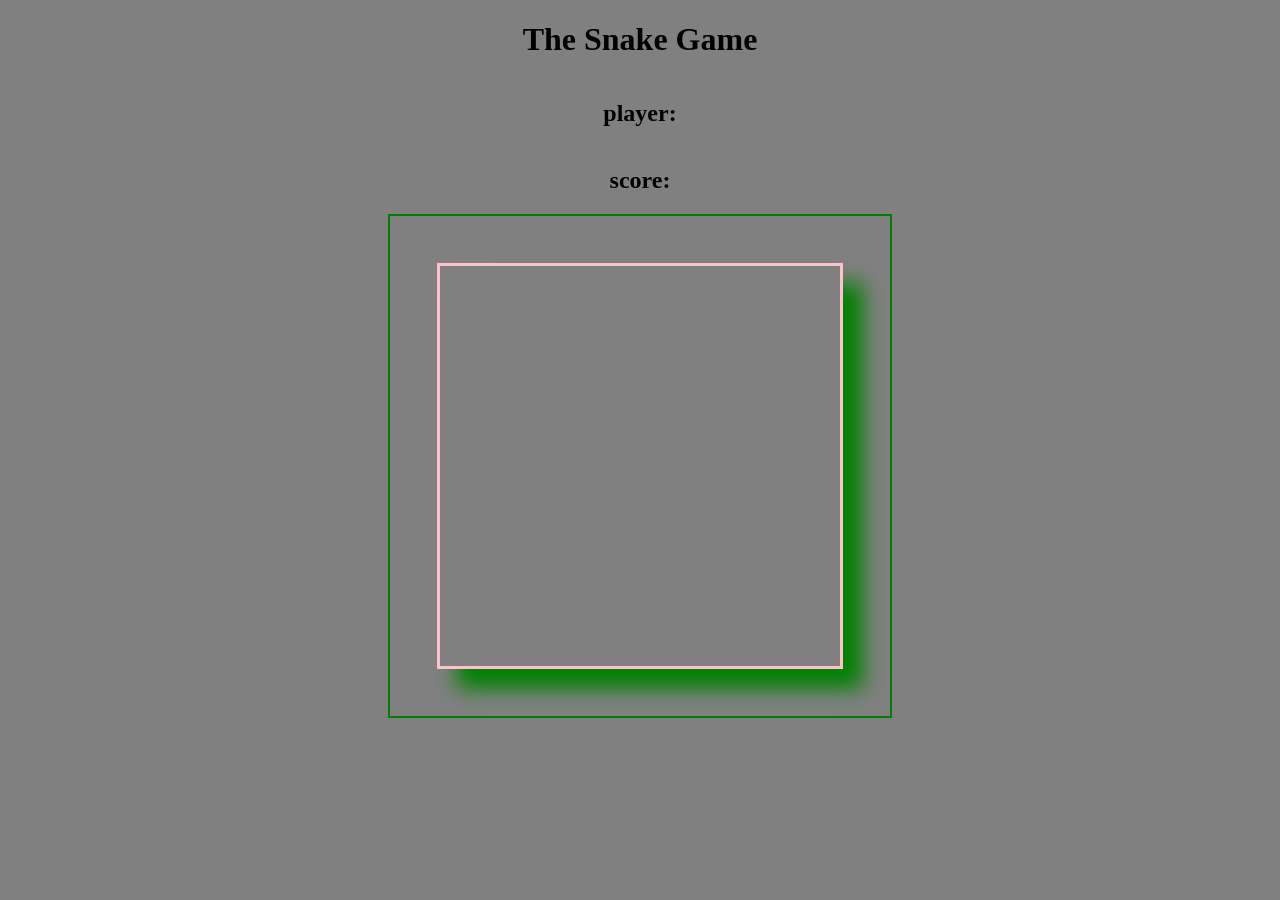
==== snake.html @ 1fda496d "snake initial files" ====
<!DOCTYPE html>
<html lang="en">
<head>
    <meta charset="UTF-8">
    <meta http-equiv="X-UA-Compatible" content="IE=edge">
    <meta name="viewport" content="width=device-width, initial-scale=1.0">
    <link rel="stylesheet" href="snake-style.css">  
    <title>The 🐍 Game</title>
</head>     
<body>
    
    <h1>The Snake Game</h1>
    <h2>player:</h2>
    <h2>score:</h2>
    <div class="grid">
        <canvas id="gameFrame" width="400" height="400">
    </div>
    <script src="snake-script.js"></script>
</body>
</html>
---- snake-style.css ----
body{
    padding: 0;
    margin: 0;
    display: grid;
    background-color: grey;
}

h1{
    justify-self: center;
}

h2{
    justify-self: center;
}

div{
    justify-self: center;
    display: grid;
    justify-content: center;
    height: 500px;
    width: 500px;
    border: 2px solid green;
}

div canvas{
    align-self: center;
    box-shadow: green 20px 20px 20px;
    border: 3px solid pink;
}
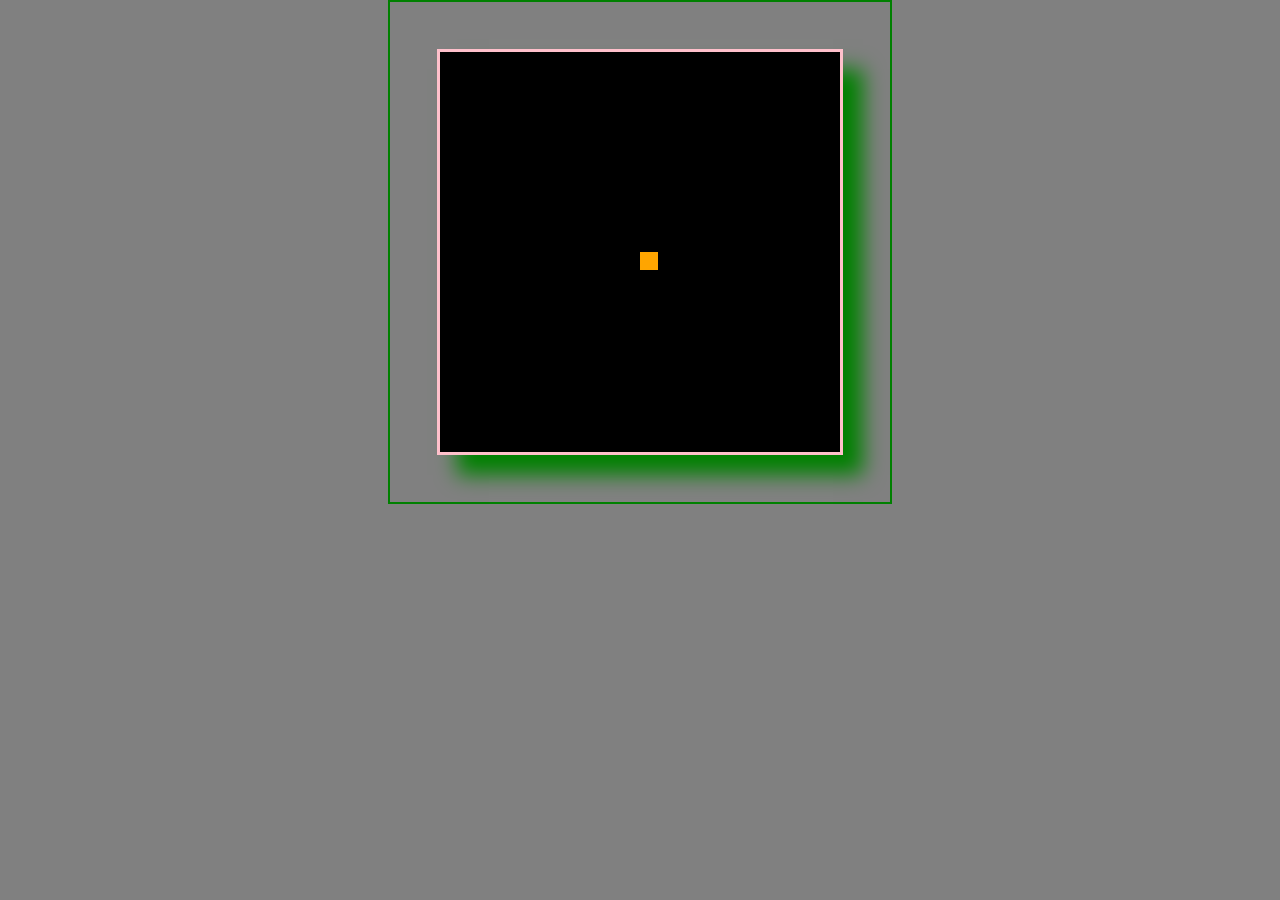
==== commit 61304af2: "head snake" ====
--- a/snake.html
+++ b/snake.html
@@ -9,9 +9,9 @@
 </head>     
 <body>
     
-    <h1>The Snake Game</h1>
+    <!-- <h1>The Snake Game</h1>
     <h2>player:</h2>
-    <h2>score:</h2>
+    <h2>score:</h2> -->
     <div class="grid">
         <canvas id="gameFrame" width="400" height="400">
     </div>
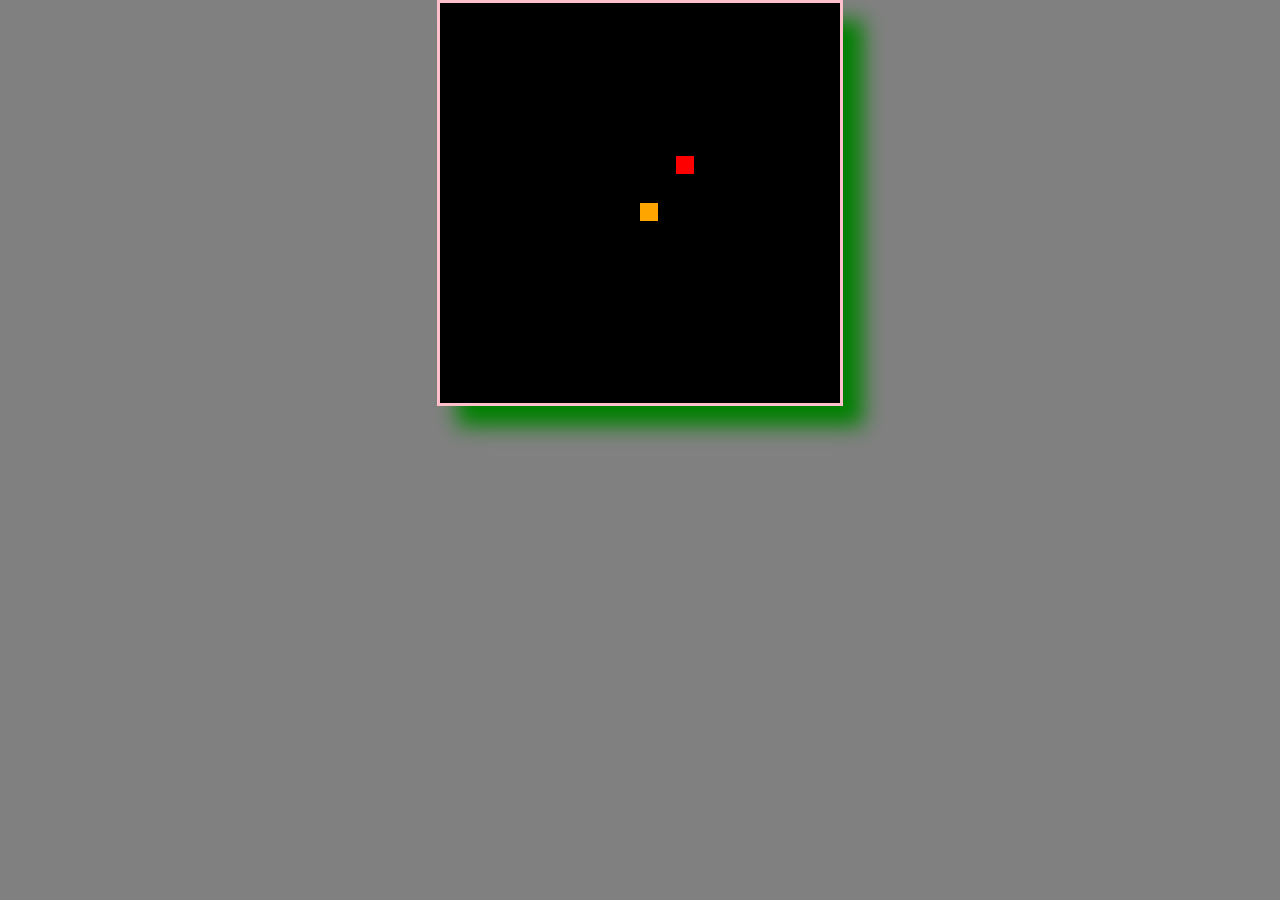
==== commit f85029ab: "movement added" ====
--- a/snake.html
+++ b/snake.html
@@ -12,9 +12,8 @@
     <!-- <h1>The Snake Game</h1>
     <h2>player:</h2>
     <h2>score:</h2> -->
-    <div class="grid">
-        <canvas id="gameFrame" width="400" height="400">
-    </div>
+    <canvas id="gameFrame" width="400" height="400">
+
     <script src="snake-script.js"></script>
 </body>
 </html>
--- a/snake-style.css
+++ b/snake-style.css
@@ -22,8 +22,9 @@
     border: 2px solid green;
 }
 
-div canvas{
+canvas{
     align-self: center;
+    justify-self: center;
     box-shadow: green 20px 20px 20px;
     border: 3px solid pink;
 }
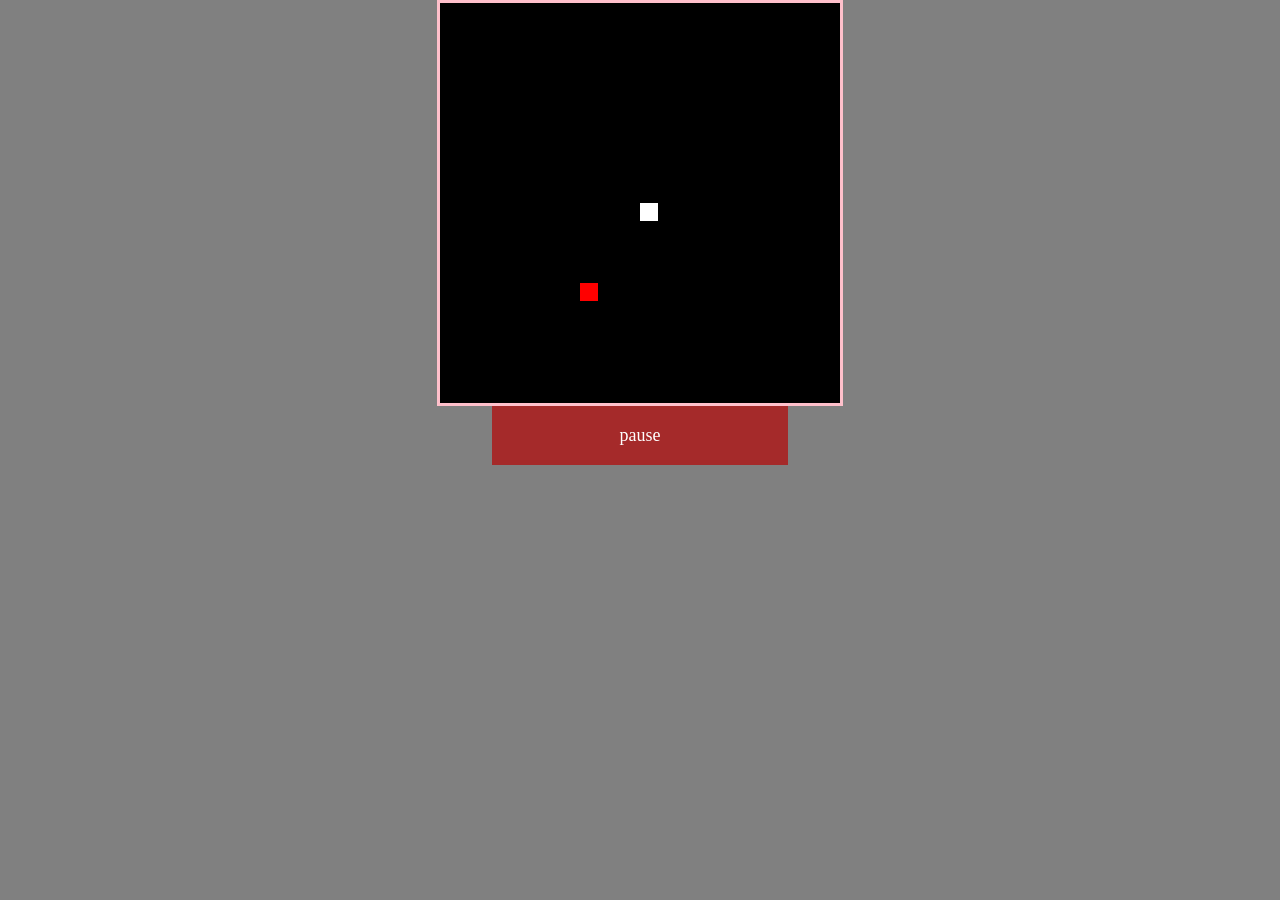
==== commit 6a4a31fb: "pause added" ====
--- a/snake.html
+++ b/snake.html
@@ -12,7 +12,10 @@
     <!-- <h1>The Snake Game</h1>
     <h2>player:</h2>
     <h2>score:</h2> -->
-    <canvas id="gameFrame" width="400" height="400">
+    <canvas id="gameFrame" width="400" height="400"></canvas>
+    <div id="pauseButton" class="button visible">pause</div>
+    
+    
 
     <script src="snake-script.js"></script>
 </body>
--- a/snake-style.css
+++ b/snake-style.css
@@ -2,6 +2,7 @@
     padding: 0;
     margin: 0;
     display: grid;
+    /* box-sizing: border-box; */
     background-color: grey;
 }
 
@@ -13,18 +14,28 @@
     justify-self: center;
 }
 
-div{
+/* div{
     justify-self: center;
-    display: grid;
     justify-content: center;
-    height: 500px;
-    width: 500px;
     border: 2px solid green;
-}
+} */
 
 canvas{
     align-self: center;
     justify-self: center;
-    box-shadow: green 20px 20px 20px;
+    /* box-shadow: green 20px 20px 20px; */
     border: 3px solid pink;
-}+}
+
+#pauseButton{
+    justify-self: center;
+    background-color: brown;
+    color: white;
+    padding: 19px 20px;
+    text-align: center;
+    display: inline-block;
+    font-size: large;
+    width: 20%;
+    /* height: 100px; */
+}
+
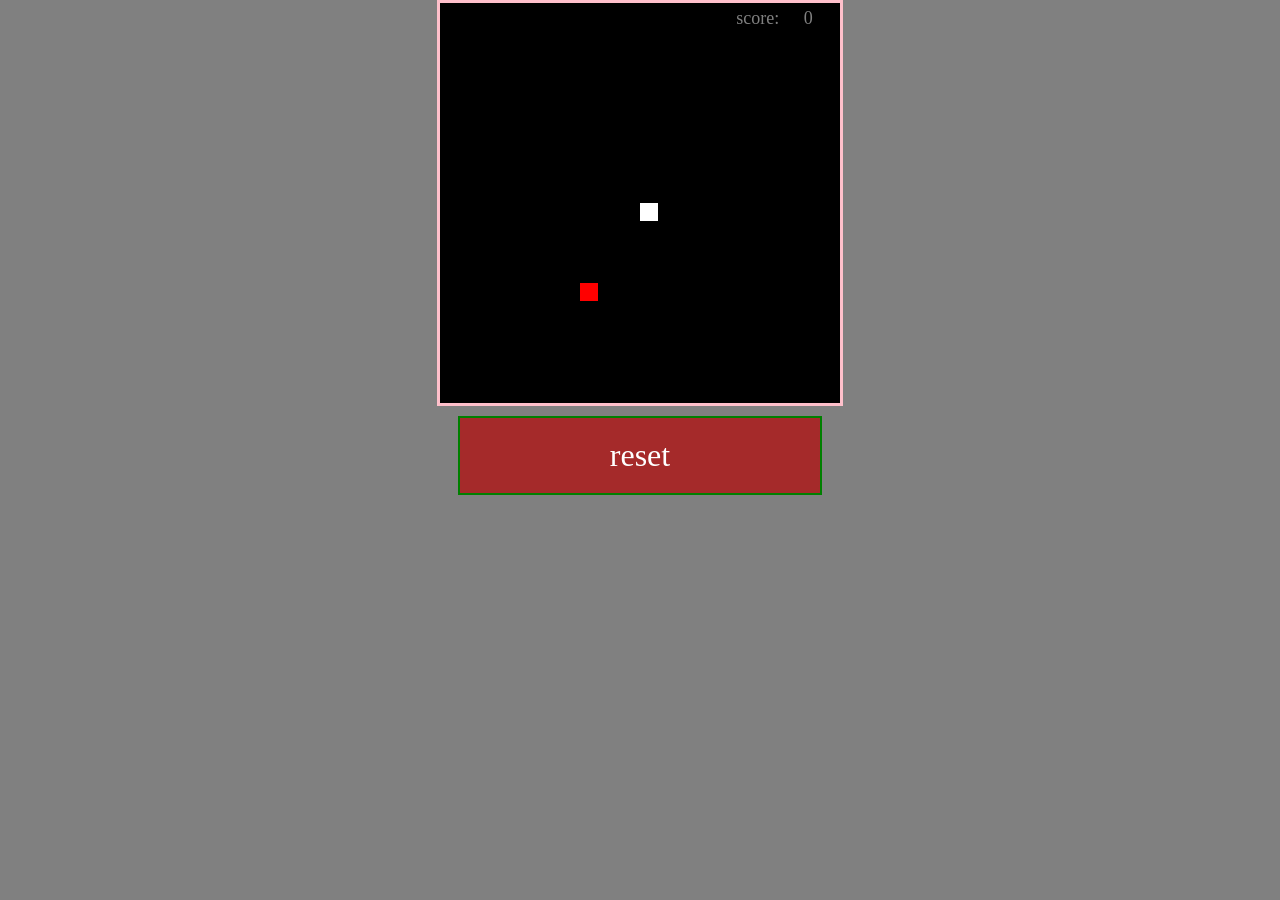
==== commit 3809185d: "v1 release" ====
--- a/snake.html
+++ b/snake.html
@@ -8,15 +8,11 @@
     <title>The 🐍 Game</title>
 </head>     
 <body>
-    
     <!-- <h1>The Snake Game</h1>
     <h2>player:</h2>
     <h2>score:</h2> -->
     <canvas id="gameFrame" width="400" height="400"></canvas>
-    <div id="pauseButton" class="button visible">pause</div>
-    
-    
-
+    <div id="resetButton" class="button visible">reset</div>
     <script src="snake-script.js"></script>
 </body>
 </html>
--- a/snake-style.css
+++ b/snake-style.css
@@ -2,8 +2,9 @@
     padding: 0;
     margin: 0;
     display: grid;
-    /* box-sizing: border-box; */
+    box-sizing: border-box;
     background-color: grey;
+    overflow: hidden;
 }
 
 h1{
@@ -14,11 +15,11 @@
     justify-self: center;
 }
 
-/* div{
+div{
     justify-self: center;
     justify-content: center;
     border: 2px solid green;
-} */
+}
 
 canvas{
     align-self: center;
@@ -27,15 +28,15 @@
     border: 3px solid pink;
 }
 
-#pauseButton{
-    justify-self: center;
+#resetButton{
     background-color: brown;
     color: white;
     padding: 19px 20px;
     text-align: center;
     display: inline-block;
-    font-size: large;
-    width: 20%;
-    /* height: 100px; */
+    font-size: 2rem;
+    width: 20rem;
+    margin-top: 10px;
+    cursor: pointer;
 }
 
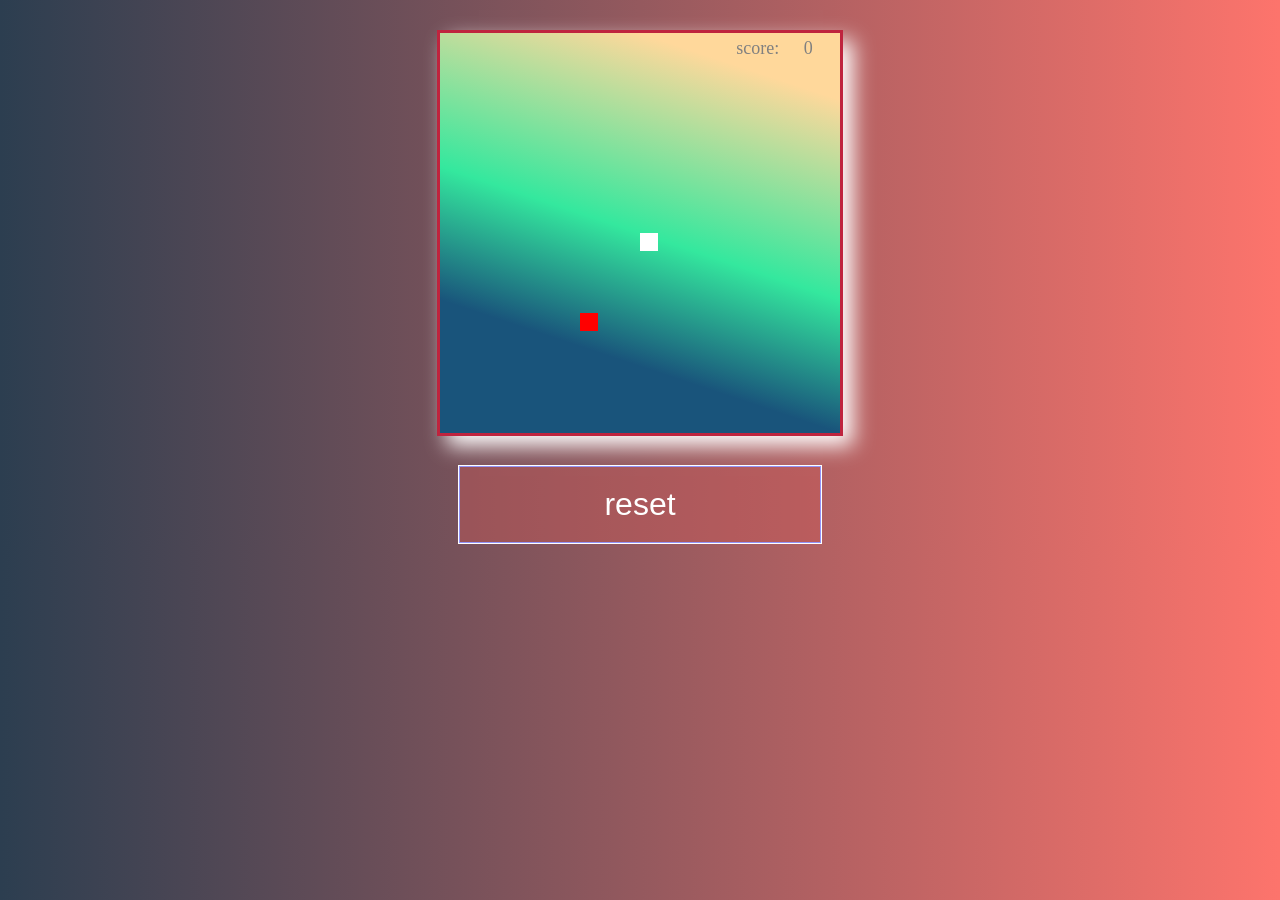
==== commit 5fc8961a: "updated looks" ====
--- a/snake.html
+++ b/snake.html
@@ -12,7 +12,7 @@
     <h2>player:</h2>
     <h2>score:</h2> -->
     <canvas id="gameFrame" width="400" height="400"></canvas>
-    <div id="resetButton" class="button visible">reset</div>
+    <div id="resetButton" class="btn visible">reset</div>
     <script src="snake-script.js"></script>
 </body>
 </html>
--- a/snake-style.css
+++ b/snake-style.css
@@ -1,42 +1,106 @@
-body{
-    padding: 0;
-    margin: 0;
-    display: grid;
-    box-sizing: border-box;
-    background-color: grey;
-    overflow: hidden;
+body {
+  padding: 0;
+  margin: 0;
+  display: grid;
+  box-sizing: border-box;
+  background: linear-gradient(to right, #2c3e50, #fd746c);
+  overflow: hidden;
+  font-family: Verdana, Geneva, Tahoma, sans-serif;
 }
 
-h1{
-    justify-self: center;
+h1 {
+  justify-self: center;
 }
 
-h2{
-    justify-self: center;
+h2 {
+  justify-self: center;
 }
 
-div{
-    justify-self: center;
-    justify-content: center;
-    border: 2px solid green;
+div {
+  justify-self: center;
+  justify-content: center;
+  border: 2px solid green;
 }
 
-canvas{
-    align-self: center;
-    justify-self: center;
-    /* box-shadow: green 20px 20px 20px; */
-    border: 3px solid pink;
+canvas {
+  margin-top: 30px;
+  align-self: center;
+  justify-self: center;
+  box-shadow: white 10px 10px 20px;
+  border: 3px solid rgb(191, 36, 62);
 }
 
-#resetButton{
-    background-color: brown;
+/* #resetButton{
+    background-color: black;
     color: white;
     padding: 19px 20px;
     text-align: center;
     display: inline-block;
     font-size: 2rem;
     width: 20rem;
-    margin-top: 10px;
-    cursor: pointer;
+    margin-top: 30px;
+} */
+
+/* .btn {
+    border: 0 solid;
+    box-shadow: inset 0 0 20px rgba(255, 255, 255, 0);
+    outline: 1px solid;
+    outline-color: rgba(255, 255, 255, .5);
+    outline-offset: 0px;
+    text-shadow: none;
+    transition: all 1250ms cubic-bezier(0.19, 1, 0.22, 1);
+} 
+  
+.btn:hover {
+    border: 1px solid;
+    box-shadow: inset 0 0 20px rgba(255, 255, 255, .5);
+    outline-color: rgba(255, 255, 255, 0);
+    outline-offset: 10px;
+    text-shadow: 1px 1px 2px #427388; 
+} */
+
+.btn {
+  text-decoration: none;
+  border: 1px solid rgb(146, 148, 248);
+  position: relative;
+  overflow: hidden;
+  background-color: rgba(199, 87, 87, 0.428);
+  cursor: pointer;
+  color: white;
+  padding: 19px 20px;
+  text-align: center;
+  display: inline-block;
+  font-size: 2rem;
+  width: 20rem;
+  margin-top: 30px;
+  outline: white;
+  outline-width: 1px;
+  outline-style: solid;
 }
 
+.btn:hover {
+  box-shadow: 1px 1px 25px 10px rgba(22, 22, 42, 0.4);
+  outline: #fd746c;
+  outline-width: 1px;
+  outline-style: solid;
+}
+
+.btn:before {
+  content: "";
+  position: absolute;
+  top: 0;
+  left: -100%;
+  width: 100%;
+  height: 100%;
+  background: linear-gradient(
+    120deg,
+    transparent,
+    rgba(235, 235, 251, 0.4),
+    transparent
+  );
+  transition: all 650ms;
+}
+
+.btn:hover:before {
+  left: 100%;
+}
